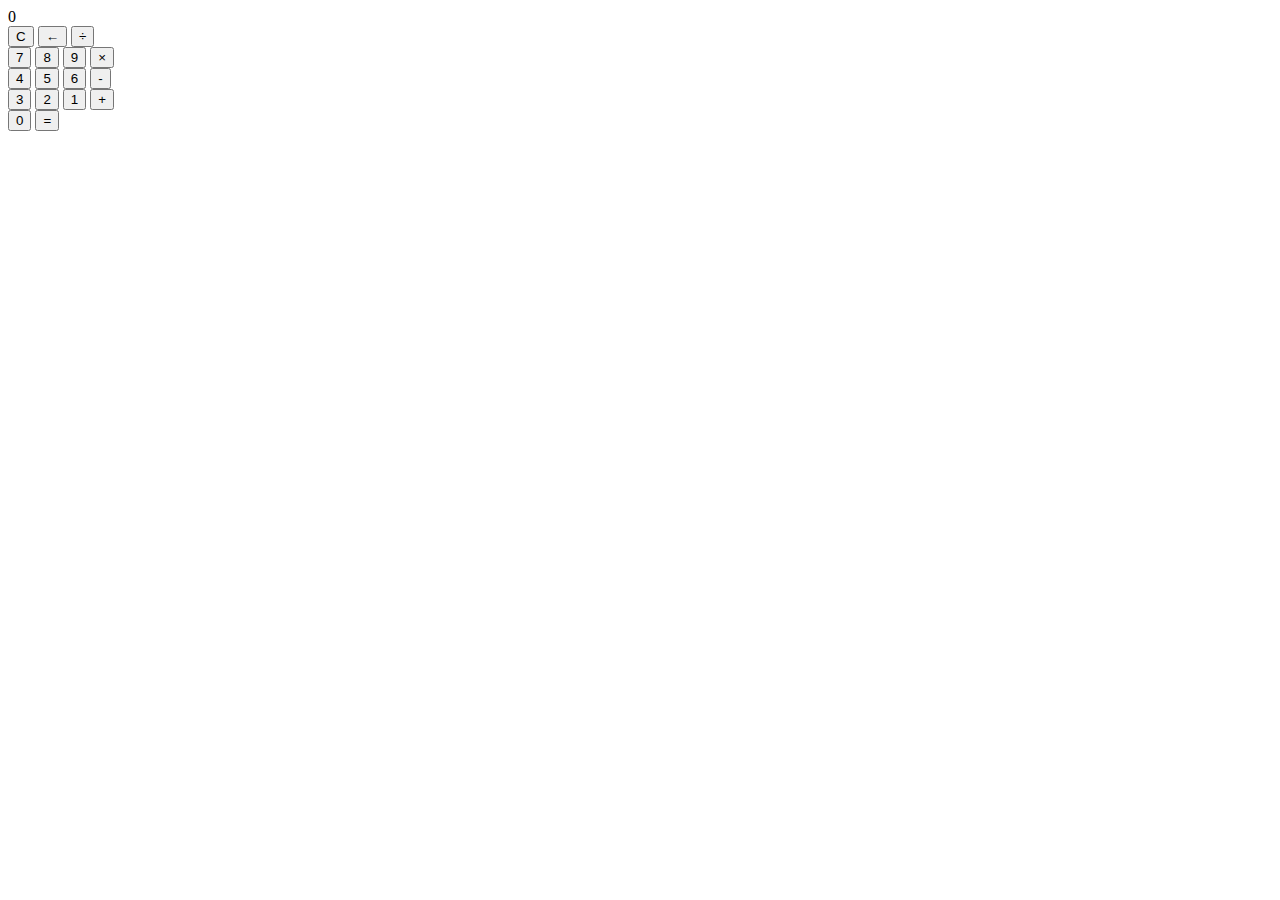
==== index.html @ fc991e06 "first commit" ====
<!DOCTYPE html>
<html lang="en">
<head>
    <meta charset="UTF-8">
    <meta http-equiv="X-UA-Compatible" content="IE=edge">
    <meta name="viewport" content="width=device-width, initial-scale=1.0">
    <title>Calculator</title>
    <link rel = "stylesheet" href="./css/style.css"> 
</head>
<body>
    <div class = "wrapper">
        <section class = "screen">
            0
        </section>
        <section class = "calc-buttons">
            <div class = "calc-button-row">
                <button class = "calc-button double">
                    C
                </button>
                <button class = "calc-button">
                    ←
                </button>
                <button class = "calc-button">
                    ÷
                </button>
            </div>
            <div class = "calc-button-row">
                <button class = "calc-button">
                    7
                </button>
                <button class = "calc-button">
                    8
                </button>
                <button class = "calc-button">
                    9
                </button>
                <button class = "calc-button">
                    ×
                </button>
                
            </div>
            <div class = "calc-button-row">
                <button class = "calc-button">
                    4
                </button>
                <button class = "calc-button">
                    5
                </button>
                <button class = "calc-button">
                    6
                </button>
                <button class = "calc-button">
                    -
                </button>
            </div>
            <div class = "calc-button-row">
                <button class = "calc-button">
                    3
                </button>
                <button class = "calc-button">
                    2
                </button>
                <button class = "calc-button">
                    1
                </button>
                <button class = "calc-button">
                    +
                </button>
            </div>
            <div class = "calc-button-row">
                <button class = "calc-button triple">
                    0
                </button>
                <button class = "calc-button">
                    =
                </button>
            </div>

        </section>
    </div>
    <script src = "./js/calculator.js">  </script>
    
</body>
</html>
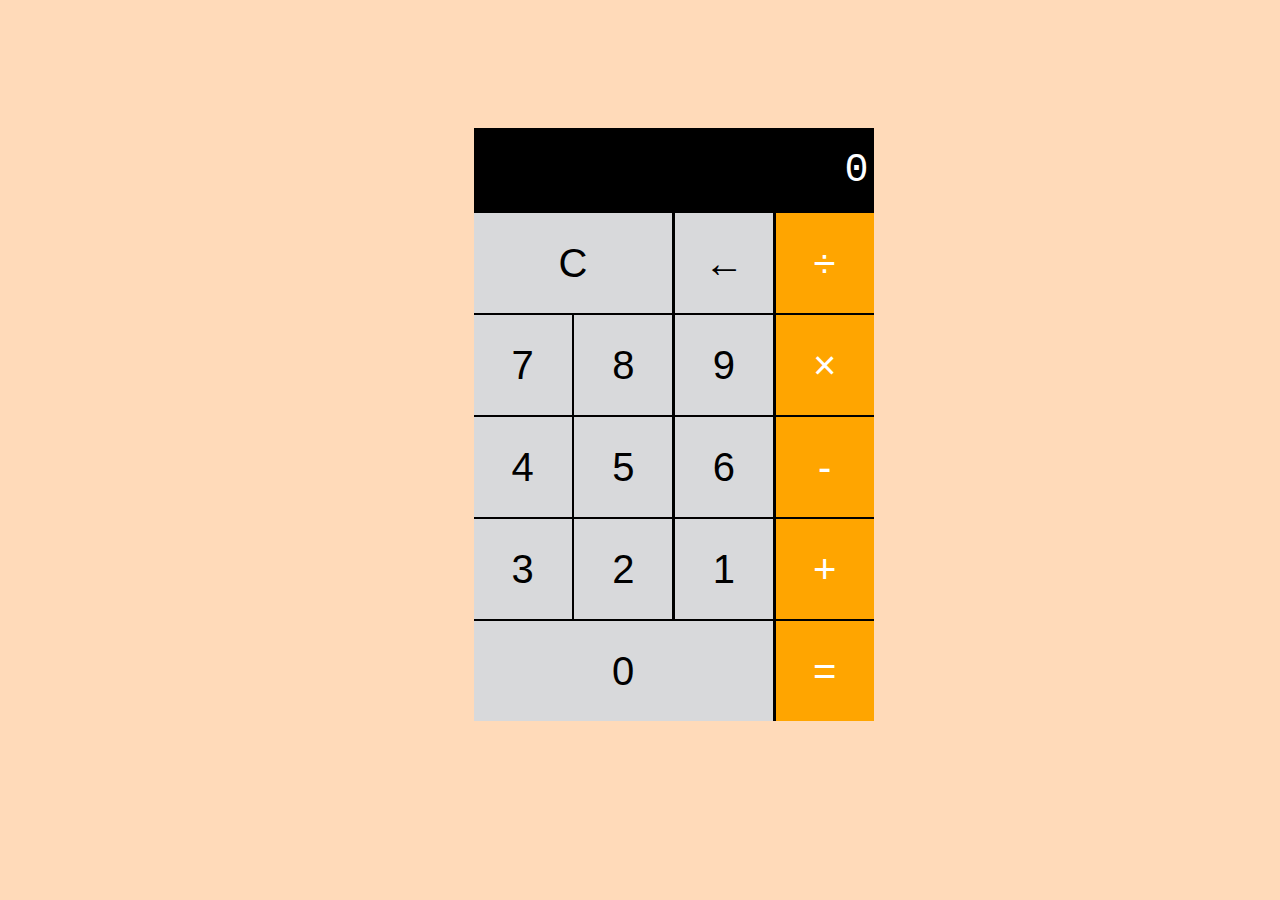
==== commit b6e9133e: "nit" ====
--- a/index.html
+++ b/index.html
@@ -5,7 +5,7 @@
     <meta http-equiv="X-UA-Compatible" content="IE=edge">
     <meta name="viewport" content="width=device-width, initial-scale=1.0">
     <title>Calculator</title>
-    <link rel = "stylesheet" href="./css/style.css"> 
+    <link rel = "stylesheet" href="css/style.css"> 
 </head>
 <body>
     <div class = "wrapper">
--- a/css/style.css
+++ b/css/style.css
@@ -0,0 +1,63 @@
+html {
+    box-sizing:
+    border-box;
+}
+*, *:before, *:after {
+    box-sizing: inherit;
+}
+
+body {
+    padding-left: 37%;
+    padding-top: 10%;
+    margin: 0;
+    background-color: peachpuff;
+}
+
+.wrapper {
+    width: 400px;
+    background-color: black;
+    color: white;
+}
+.calc-button-row {
+    display: flex;
+    flex-flow: row nowrap;
+    justify-content: space-between;
+    margin-bottom: 0.5%;
+}
+.screen {
+    text-align: right;
+    font-family: 'Courier New', Courier, monospace;
+    font-size: 40px;
+    padding: 20px 5px;
+}
+.calc-button {
+    size:large;
+    background: #d8d9db;
+    color: black;
+    border: none;
+    font-size: 40px;
+    height: 100px;
+    flex-basis: 24.5%;
+}
+.calc-button:hover {
+    background-color: #ebebeb;
+}
+.calc-button:active {
+    background-color: #bbbcbe;
+}
+.triple {
+    flex-basis: 74.8%;
+}
+.double {
+    flex-basis: 49.7%;
+}
+.calc-button:last-child {
+    background-color: orange;
+    color: white;
+}
+.calc-button:last-child:hover {
+    background-color: #dfb07e;
+}
+
+
+
